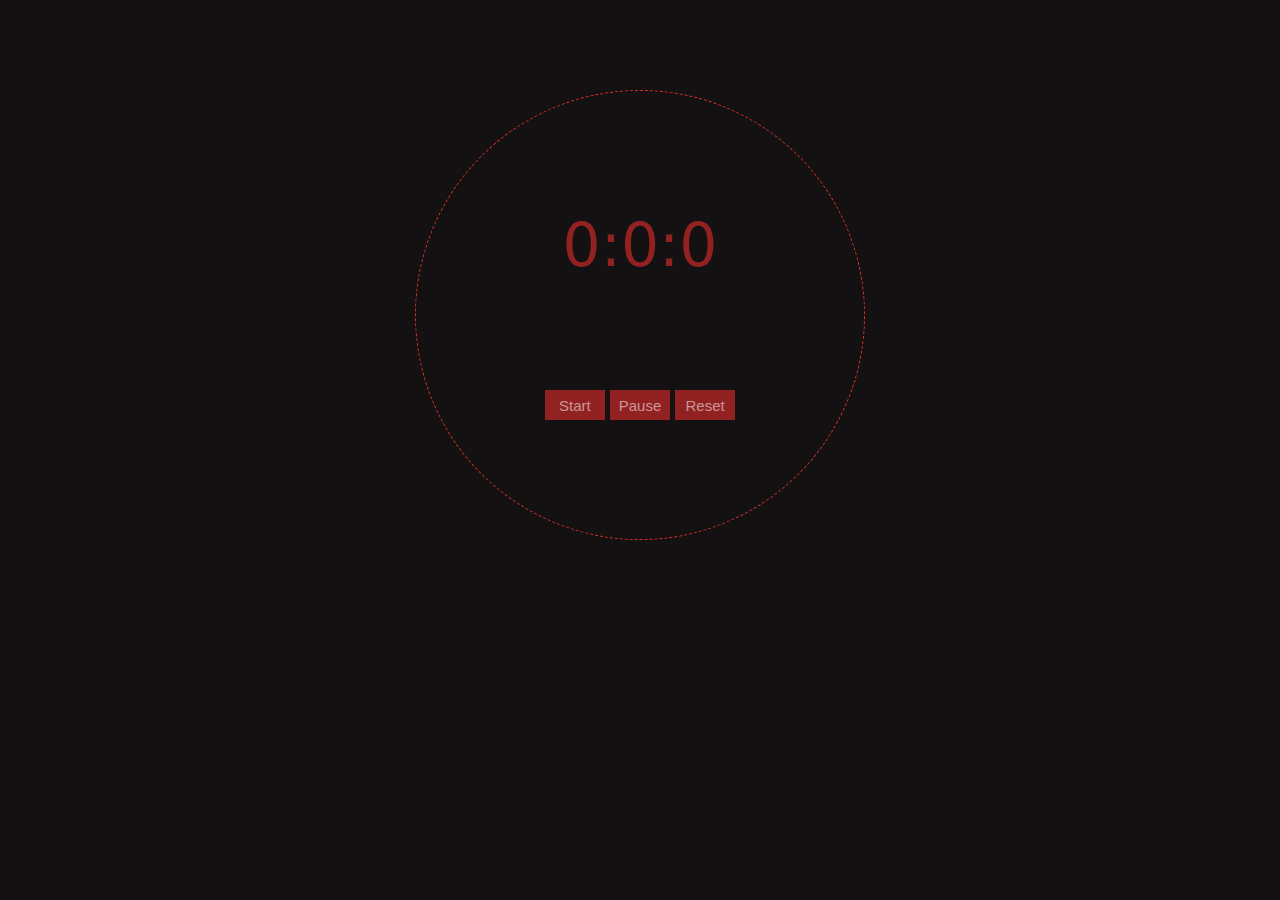
==== timer.html @ 1c6d1910 "Add files via upload" ====
<!DOCTYPE html>
<html lang="en">
<head>
    <meta charset="UTF-8">
    <meta http-equiv="X-UA-Compatible" content="IE=edge">
    <meta name="viewport" content="width=device-width, initial-scale=1.0">
    <title>Timer</title>
    <link rel="stylesheet" href="style.css">
    <script src="./JQ_3_6_1.js"></script>
</head>
<body>
    <div class="content_t">
        <div class="content__timer">
            <!-- <div class="hours">00</div>
            <div class="minutes">0</div>
            <div class="seconds"></div> -->
        </div>
        <div class="buttons">
            <button class="s">Start</button>
            <button class="p">Pause</button>
            <button class="r">Reset</button>
        </div>
    </div>
    <script src="./timer.js"></script>
</body>
</html>
---- style.css ----
*{
    margin: 0;
    padding: 0;
    box-sizing: border-box;
}
html{
    height: 100%;
}
body{
    display: flex;
    justify-content: center;
   height:100%;
   background-color: rgb(19, 17, 17);
   position: relative;
}

.content {
    position: relative;
    top: 10%;
    height: 450px;
    width: 450px;
    /* top: 30%; */
    display: flex;
    align-items: center;
    justify-content: center;
    font-family: system-ui, -apple-system, BlinkMacSystemFont, 'Segoe UI', Roboto, Oxygen, Ubuntu, Cantarell, 'Open Sans', 'Helvetica Neue', sans-serif;
    
    color: rgb(146, 33, 33);
    /* border: 1px dashed rgb(228, 46, 46); */
    border-radius: 50%;
    transform: rotate(0deg);
    
}
.strelka{
    position: absolute;
    top: 10%;
    height: 460px;
    width: 460px;
    border: 1px dashed rgb(228, 46, 46);
    border-radius: 50%;
}
.strelka::after{
    position:absolute;
    z-index: 5;
    top: -2%;
    left: 50%;
    content: '';
    background-color: rgb(223, 23, 23);
    width: 15px;
    height: 15px;
    border-radius: 50%;
    
}
.time{
    display: flex;
    font-size: 100px;
    font-weight: 700;
}
.date{
    position:absolute;
    color: rgb(146, 33, 33);
    bottom: 20%;
    font-size: 30px;
}
.hour {
}
.minuts {
}
.seconds {
}

.timer{
    position: absolute;
    left: 20%;
    top: 10%;
    
}
.timer button{
    width: 100px;
    height: 30px;
    background-color:rgb(146, 33, 33) ;
    border: none;
    color: rgba(255, 255, 255, 0.534);
}
.timer a{
    font-size: 20px;
    text-decoration: none;
    color: rgb(12, 20, 27);
    font-family:  sans-serif;
}

@media (max-width:500px){
    .time{
        font-size: 50px;
        font-weight: 600;
    }
    .date{
        font-size: 20px;
        bottom:30%;
    }
    .strelka{
        top: 22%;
        height: 260px;
        width: 260px;
        border: 1px dashed rgb(228, 46, 46);
        border-radius: 50%;
    }
    .timer{
        position: absolute;
        display: flex;
        left: 50%;
        transform: translateX(-50%);
        top: 10%;
        
    }
}



/* Timer */
.content_t {
    position: relative;
    top: 10%;
    height: 450px;
    width: 450px;
    display: flex;
    flex-direction: column;
    align-items: center;
    justify-content: center;
    font-family: system-ui, -apple-system, BlinkMacSystemFont, 'Segoe UI', Roboto, Oxygen, Ubuntu, Cantarell, 'Open Sans', 'Helvetica Neue', sans-serif;
    
    color: rgb(146, 33, 33);
    border: 1px dashed rgb(228, 46, 46);
    border-radius: 50%;
}

.content__timer{
    font-size: 60px;
}
.buttons button{
    margin-top: 110px;
    width: 60px;
    height: 30px;
    font-size: 15px;
    font-family: 'Segoe UI', Tahoma, Geneva, Verdana, sans-serif;
    cursor: pointer;
    background-color:rgb(146, 33, 33) ;
    border: none;
    color: rgba(255, 255, 255, 0.534);
}
@media (max-width:500px){
    .content_t{
        top: 20%;
        height: 350px;
        width: 350px;
    }
}
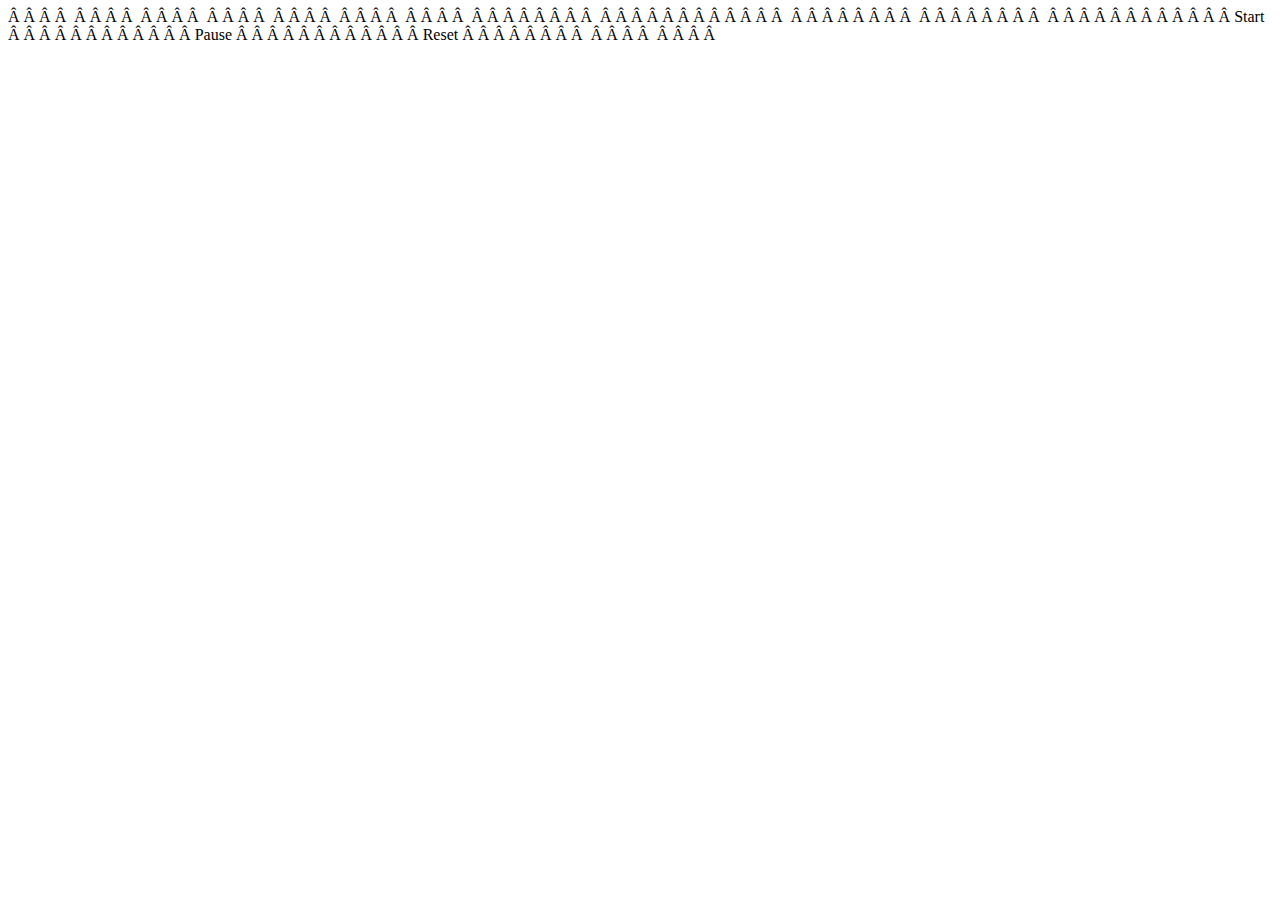
==== commit 1992d6d7: "Create timer.html" ====
--- a/timer.html
+++ b/timer.html
@@ -1,26 +1,25 @@
-<!DOCTYPE html>
-<html lang="en">
-<head>
-    <meta charset="UTF-8">
-    <meta http-equiv="X-UA-Compatible" content="IE=edge">
-    <meta name="viewport" content="width=device-width, initial-scale=1.0">
-    <title>Timer</title>
-    <link rel="stylesheet" href="style.css">
-    <script src="./JQ_3_6_1.js"></script>
-</head>
-<body>
-    <div class="content_t">
-        <div class="content__timer">
-            <!-- <div class="hours">00</div>
-            <div class="minutes">0</div>
-            <div class="seconds"></div> -->
-        </div>
-        <div class="buttons">
-            <button class="s">Start</button>
-            <button class="p">Pause</button>
-            <button class="r">Reset</button>
-        </div>
-    </div>
-    <script src="./timer.js"></script>
-</body>
-</html>+<html lang="en"> 
+ <head> 
+     <meta charset="UTF-8"> 
+     <meta http-equiv="X-UA-Compatible" content="IE=edge"> 
+     <meta name="viewport" content="width=device-width, initial-scale=1.0"> 
+     <title>Timer</title> 
+     <link rel="stylesheet" href="style.css"> 
+     <script src="./JQ_3_6_1.js"></script> 
+ </head> 
+ <body> 
+     <div class="content_t"> 
+         <div class="content__timer"> 
+             <!-- <div class="hours">00</div> 
+             <div class="minutes">0</div> 
+             <div class="seconds"></div> --> 
+         </div> 
+         <div class="buttons"> 
+             <button class="s">Start</button> 
+             <button class="p">Pause</button> 
+             <button class="r">Reset</button> 
+         </div> 
+     </div> 
+     <script src="./timer.js"></script> 
+ </body> 
+ </html>
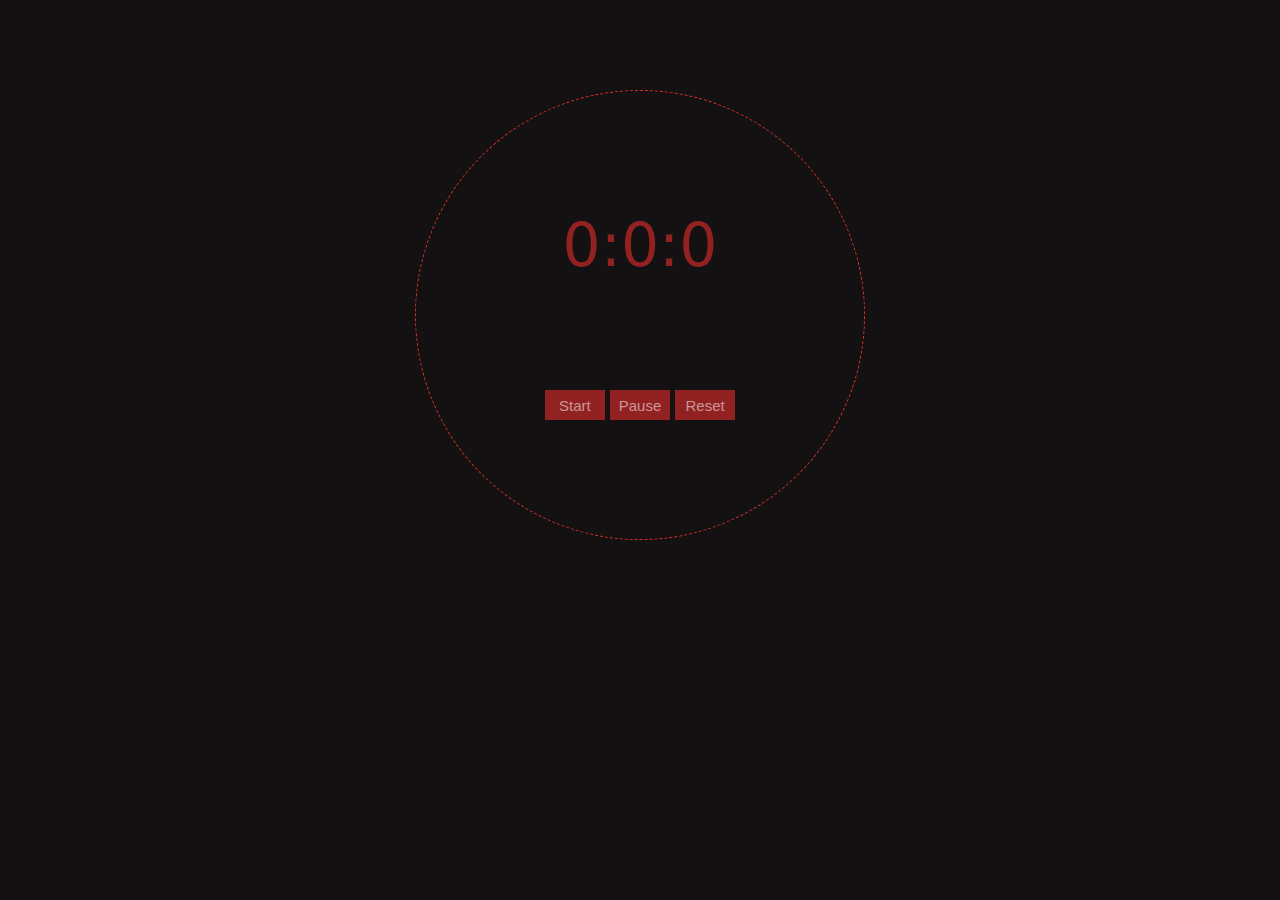
==== commit 9e220072: "Add files via upload" ====
--- a/timer.html
+++ b/timer.html
@@ -1,25 +1,26 @@
-<html lang="en"> 
- <head> 
-     <meta charset="UTF-8"> 
-     <meta http-equiv="X-UA-Compatible" content="IE=edge"> 
-     <meta name="viewport" content="width=device-width, initial-scale=1.0"> 
-     <title>Timer</title> 
-     <link rel="stylesheet" href="style.css"> 
-     <script src="./JQ_3_6_1.js"></script> 
- </head> 
- <body> 
-     <div class="content_t"> 
-         <div class="content__timer"> 
-             <!-- <div class="hours">00</div> 
-             <div class="minutes">0</div> 
-             <div class="seconds"></div> --> 
-         </div> 
-         <div class="buttons"> 
-             <button class="s">Start</button> 
-             <button class="p">Pause</button> 
-             <button class="r">Reset</button> 
-         </div> 
-     </div> 
-     <script src="./timer.js"></script> 
- </body> 
- </html>
+<!DOCTYPE html>
+<html lang="en">
+<head>
+    <meta charset="UTF-8">
+    <meta http-equiv="X-UA-Compatible" content="IE=edge">
+    <meta name="viewport" content="width=device-width, initial-scale=1.0">
+    <title>Timer</title>
+    <link rel="stylesheet" href="style.css">
+    <script src="./JQ_3_6_1.js"></script>
+</head>
+<body>
+    <div class="content_t">
+        <div class="content__timer">
+            <!-- <div class="hours">00</div>
+            <div class="minutes">0</div>
+            <div class="seconds"></div> -->
+        </div>
+        <div class="buttons">
+            <button class="s">Start</button>
+            <button class="p">Pause</button>
+            <button class="r">Reset</button>
+        </div>
+    </div>
+    <script src="./timer.js"></script>
+</body>
+</html>--- a/style.css
+++ b/style.css
@@ -113,6 +113,9 @@
         top: 10%;
         
     }
+    .strelka::after{
+        top: -3%;
+    }
 }
 
 
@@ -154,4 +157,4 @@
         height: 350px;
         width: 350px;
     }
-}+}
